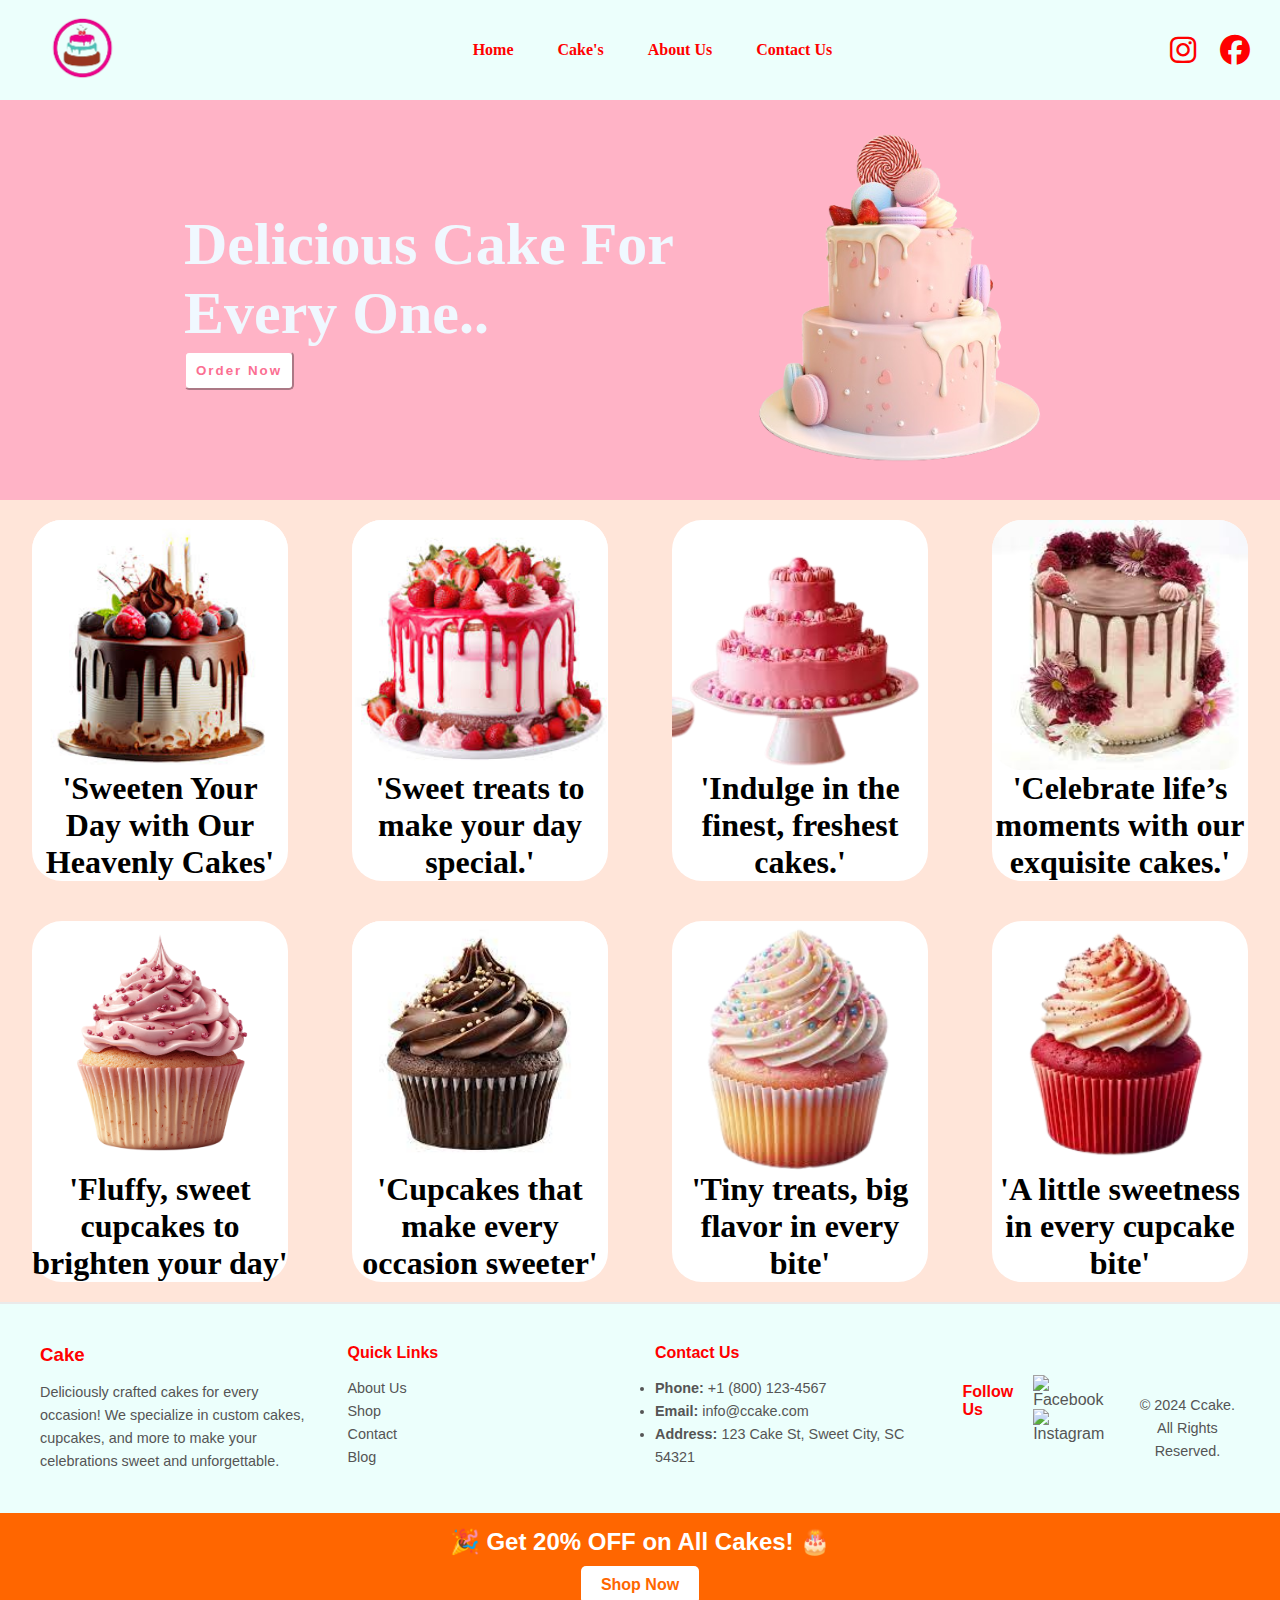
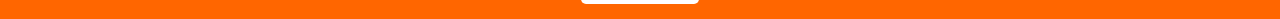
==== index.html @ 4dd2745a "first commit" ====
<!DOCTYPE html>
<html lang="en">
<head>
    <meta charset="UTF-8">
    <meta name="viewport" content="width=device-width, initial-scale=1.0">
    <title>Document</title>
        <!-- Icon Cdn Link  -->
     <link rel="stylesheet" href="https://cdnjs.cloudflare.com/ajax/libs/font-awesome/6.7.2/css/all.min.css">
        <!-- Icon Cdn Link  -->

    <link rel="stylesheet" href="css files/style.css">
    <link rel="stylesheet" href="css files/footer.css">
    <link rel="stylesheet" href="css files/nav.css">
    <link rel="stylesheet" href="css files/nav.css">
     

     
</head>
<body>

        <!-- navbar -->
         <div id="nav"> </div>
         <!-- navbar  -->

         <!-- Section home START  -->
        <div class="home-section">
         <div class="content">
         <h1>Delicious Cake For Every One..</h1>
         <a href="#card-section"><button>Order Now</button></a></div>

        <div class="image">
         <img src="images/first_picture.png" alt="">
        </div>
        </div>  
         <!-- Section Home end  -->
        
         

              <!-- Card Section start  -->
        <div id="card-section"> </div>
             <!-- Card  Section End  -->
            

       

        <!-- Footer Section Start  -->
        <div id="footer"></div>
        <!-- footer Section end  -->
        <!-- Discount Banner -->
     <div class="discount-banner">
     <div class="banner-content">
    <span class="discount-text">🎉 Get 20% OFF on All Cakes! 🎂</span>
     <a href="/shop" class="banner-button">Shop Now</a>
    </div>
     </div>


        
          <!-- Js customized link  -->
        <script src="app.js"></script>
          <!-- Js customized link  -->

</body>
</html>
---- css files/style.css ----
*{
    margin: 0;
    padding: 0;
    box-sizing: border-box;

}
body, html {
    overflow-x: hidden; 
}
.home-section{
    width: 100%;
    height: 400px;
    background-color:#ffb3c6 ;
    display: flex;
    align-items: center;
    justify-content: center;


}
@keyframes fadeIn {
    0% {
        opacity: 0;
        transform: translateY(20px); /* Start from below */
    }
    100% {
        opacity: 1;
        transform: translateY(0); /* End at normal position */
    }
}
.home-section .content{
    width: 40%;
    font-weight: bold;
    font-size: 30px;
    color: aliceblue;
    animation: fadeIn 1s ease-out 0.5s;
 
}
.home-section .content button{
    border-color: #ffb3c6;
    padding: 10px;
    background: white;
    color: #fb6f92;
    letter-spacing: 2px;
    font-weight: 550;
    border-radius: 5px;
    text-decoration: none;
    cursor: pointer;
    animation: fadeIn 1s ease-out 0.5s;

}
.home-section .image img {
      height: 400px;
      width: 100%;
}
@media (max-width: 768px) {
    .home-section .content {
        width: 50%; /* Make content take 50% of the width */
        font-size: 24px; /* Reduce font size */
    }
    .home-section .image img {
        height: 300px; /* Reduce image height */
    }
}
@media (max-width: 500px) {
    .home-section {
        flex-direction: column; /* Stack content and image vertically */
        height: auto; /* Adjust height to fit content */
        padding: 20px; /* Add padding for mobile */
    }
    .home-section .content {
        width: 100%; 
        font-size: 20px; 
        text-align: center; 
    }
    .home-section .image img {
        height: 250px; 
        width: 100%; 
    }
    .home-section .content button {
        width: 100%; 
        margin-top: 10px;
    }
}


                 /* Card Section  */
#card-section{
    width: 100%;
    height: auto;
    background-color: #ffe5d9;
    display: flex;
    flex-wrap: wrap;
    justify-content: space-around;
    animation: fadeIn 1s ease-out 0.5s;


}                 
.cards{
    margin: 20px;
    width: 20%;
    height: auto;
    background-color: white;
    border-radius: 2px solid white;
    border-radius: 30px;
    animation: fadeIn 1s ease-out 0.5s;
    display: flex;
    flex-direction: column;
    align-items: center;
    text-align: center;
    transition: 0.5s ease;

}
.cards:hover {
    transform: scale(1.05); 
    box-shadow: 0 4px 15px rgba(247, 60, 203, 0.2)};
.cards h1{
    margin: 0;
    padding: 10px;
    align-items: center;
    color:#3E1F12;
    font-size: 30px;


}
.cards img{
    width: 100%;
    border-radius: 30px;
    height: 250px;

}
@media (max-width: 1200px) {
    .cards {
        width: 30%;
    }
}

@media (max-width: 768px) {
    .cards {
        width: 45%;
    }
}

@media (max-width: 480px) {
    .cards {
        width: 80%;
    }
}

@media (max-width: 320px) {
    .cards {
        width: 100%;
    }
}
 


/* Basic Styling for Discount Banner */
.discount-banner {
    background-color: #ff6600; /* Bright orange to attract attention */
    color: white;
    padding: 15px 0;
    text-align: center;
    font-family: Arial, sans-serif;
    font-size: 1.2rem;
    position: relative;
}

.banner-content {
    display: flex;
    justify-content: center;
    align-items: center;
    flex-direction: column;
}

.discount-text {
    margin-bottom: 10px;
    font-size: 1.5rem;
    font-weight: bold;
}

.banner-button {
    background-color: white;
    color: #ff6600;
    padding: 10px 20px;
    font-size: 1rem;
    border-radius: 5px;
    text-decoration: none;
    font-weight: bold;
    transition: background-color 0.3s ease;
}

.banner-button:hover {
    background-color: #ff9e4b;
}

/* Responsive Styles */
@media (max-width: 768px) {
    .discount-banner {
        padding: 10px;
    }

    .discount-text {
        font-size: 1.2rem;
    }

    .banner-button {
        font-size: 0.9rem;
        padding: 8px 16px;
    }
}
---- css files/footer.css ----
/* footer section  */
    
.footer {
    background-color: rgb(236,255,252);
    padding: 40px 20px;
    font-family: Arial, sans-serif;
    color: #333;
    border-top: 2px solid #eaeaea;
}

.footer .container-f {
    max-width: 1200px;
    margin: 0 auto;
    display: flex;
    flex-wrap: wrap;
    justify-content: space-between;
    gap: 30px;
}

.footer h3, .footer h4 {
    color:rgb(255,0, 0);
    margin-bottom: 15px;
}

.footer p, .footer ul, .footer li {
    font-size: 0.9rem;
    color: #555;
    line-height: 1.6;
}

.footer a {
    text-decoration: none;
    color: #555;
}

.footer a:hover {
    color: rgb(255,0, 0);
}

.footer-about, .footer-links, .footer-contact, .footer-social {
    flex: 1;
    min-width: 250px;
}

.footer-links ul {
    list-style: none;
    padding: 0;
}

.footer-social {
    display: flex;
    align-items: center;
    gap: 20px;
}

.footer-social .social-icons a img {
    width: 24px;
    height: 24px;
}

.footer-bottom {
    text-align: center;
    font-size: 0.8rem;
    color: #777;
    margin-top: 40px;
}

/* Responsive CSS */
@media (max-width: 768px) {
    .footer .container-f {
        flex-direction: column;
        align-items: center;
    }
    .footer-about, .footer-links, .footer-contact, .footer-social {
        text-align: center;
        margin-bottom: 20px;
    }
    .footer-social {
        gap: 10px;
    }
}
---- css files/nav.css ----
/* *{
    margin: 0;
    padding: 0;
    box-sizing: border-box;
} */
#nav{
    width: 100%;
    height: 100px;
    background-color: rgb(236, 255, 252);
    display: flex;
    justify-content: space-between;
    align-items: center;
    padding: 10px 20px;

}
.logo img{
    width: 100%;
    height: 100px;
}
.nav-items li {
    display: flex;
    float: right;
    padding: 12px;
    list-style: none;
    gap: 20px;
}
.nav-items li a{
    text-decoration: none;
    color: rgb(255, 0, 0);
    font-size: 16px;
    transition: 0.3s;
    border-radius: 5px ;
    font-weight: 550;
    transition: 0.5s ease;
    padding: 10px;
}
.nav-items li a:hover{
        background-color:pink;
        color: white;
}

.links i{
    font-size: 30px;
    padding: 10px;
    color:rgb(255, 0, 0);
    
}
@media (max-width: 768px) {
    #nav {
        flex-wrap: wrap;
        height: auto;
    }

    .nav-items {
        flex-direction: column;
        align-items: center;
        width: 100%;
        gap: 10px;
        padding: 10px 0;
    }

    .nav-items li {
        width: 100%;
        padding: 10px 0;
    }

    .nav-items li a {
        font-size: 18px;
    }

    .links i {
        font-size: 25px;
    }
}

@media (max-width: 480px) {
    #nav {
        flex-wrap: wrap;
        height: auto;
    }

    .nav-items {
        flex-direction: column;
        align-items: center;
        width: 100%;
        gap: 10px;
        padding: 10px 0;
    }
    /* .nav-items {
        display: none; /* Hide navigation links for smaller screens (add toggle later if needed) */
    /* } */ 

    .logo img {
        height: 60px;
        align-items: center;
    }

    .links i {
    
        font-size: 20px;
        align-items: center;
    }
}
---- css files/nav.css ----
/* *{
    margin: 0;
    padding: 0;
    box-sizing: border-box;
} */
#nav{
    width: 100%;
    height: 100px;
    background-color: rgb(236, 255, 252);
    display: flex;
    justify-content: space-between;
    align-items: center;
    padding: 10px 20px;

}
.logo img{
    width: 100%;
    height: 100px;
}
.nav-items li {
    display: flex;
    float: right;
    padding: 12px;
    list-style: none;
    gap: 20px;
}
.nav-items li a{
    text-decoration: none;
    color: rgb(255, 0, 0);
    font-size: 16px;
    transition: 0.3s;
    border-radius: 5px ;
    font-weight: 550;
    transition: 0.5s ease;
    padding: 10px;
}
.nav-items li a:hover{
        background-color:pink;
        color: white;
}

.links i{
    font-size: 30px;
    padding: 10px;
    color:rgb(255, 0, 0);
    
}
@media (max-width: 768px) {
    #nav {
        flex-wrap: wrap;
        height: auto;
    }

    .nav-items {
        flex-direction: column;
        align-items: center;
        width: 100%;
        gap: 10px;
        padding: 10px 0;
    }

    .nav-items li {
        width: 100%;
        padding: 10px 0;
    }

    .nav-items li a {
        font-size: 18px;
    }

    .links i {
        font-size: 25px;
    }
}

@media (max-width: 480px) {
    #nav {
        flex-wrap: wrap;
        height: auto;
    }

    .nav-items {
        flex-direction: column;
        align-items: center;
        width: 100%;
        gap: 10px;
        padding: 10px 0;
    }
    /* .nav-items {
        display: none; /* Hide navigation links for smaller screens (add toggle later if needed) */
    /* } */ 

    .logo img {
        height: 60px;
        align-items: center;
    }

    .links i {
    
        font-size: 20px;
        align-items: center;
    }
}
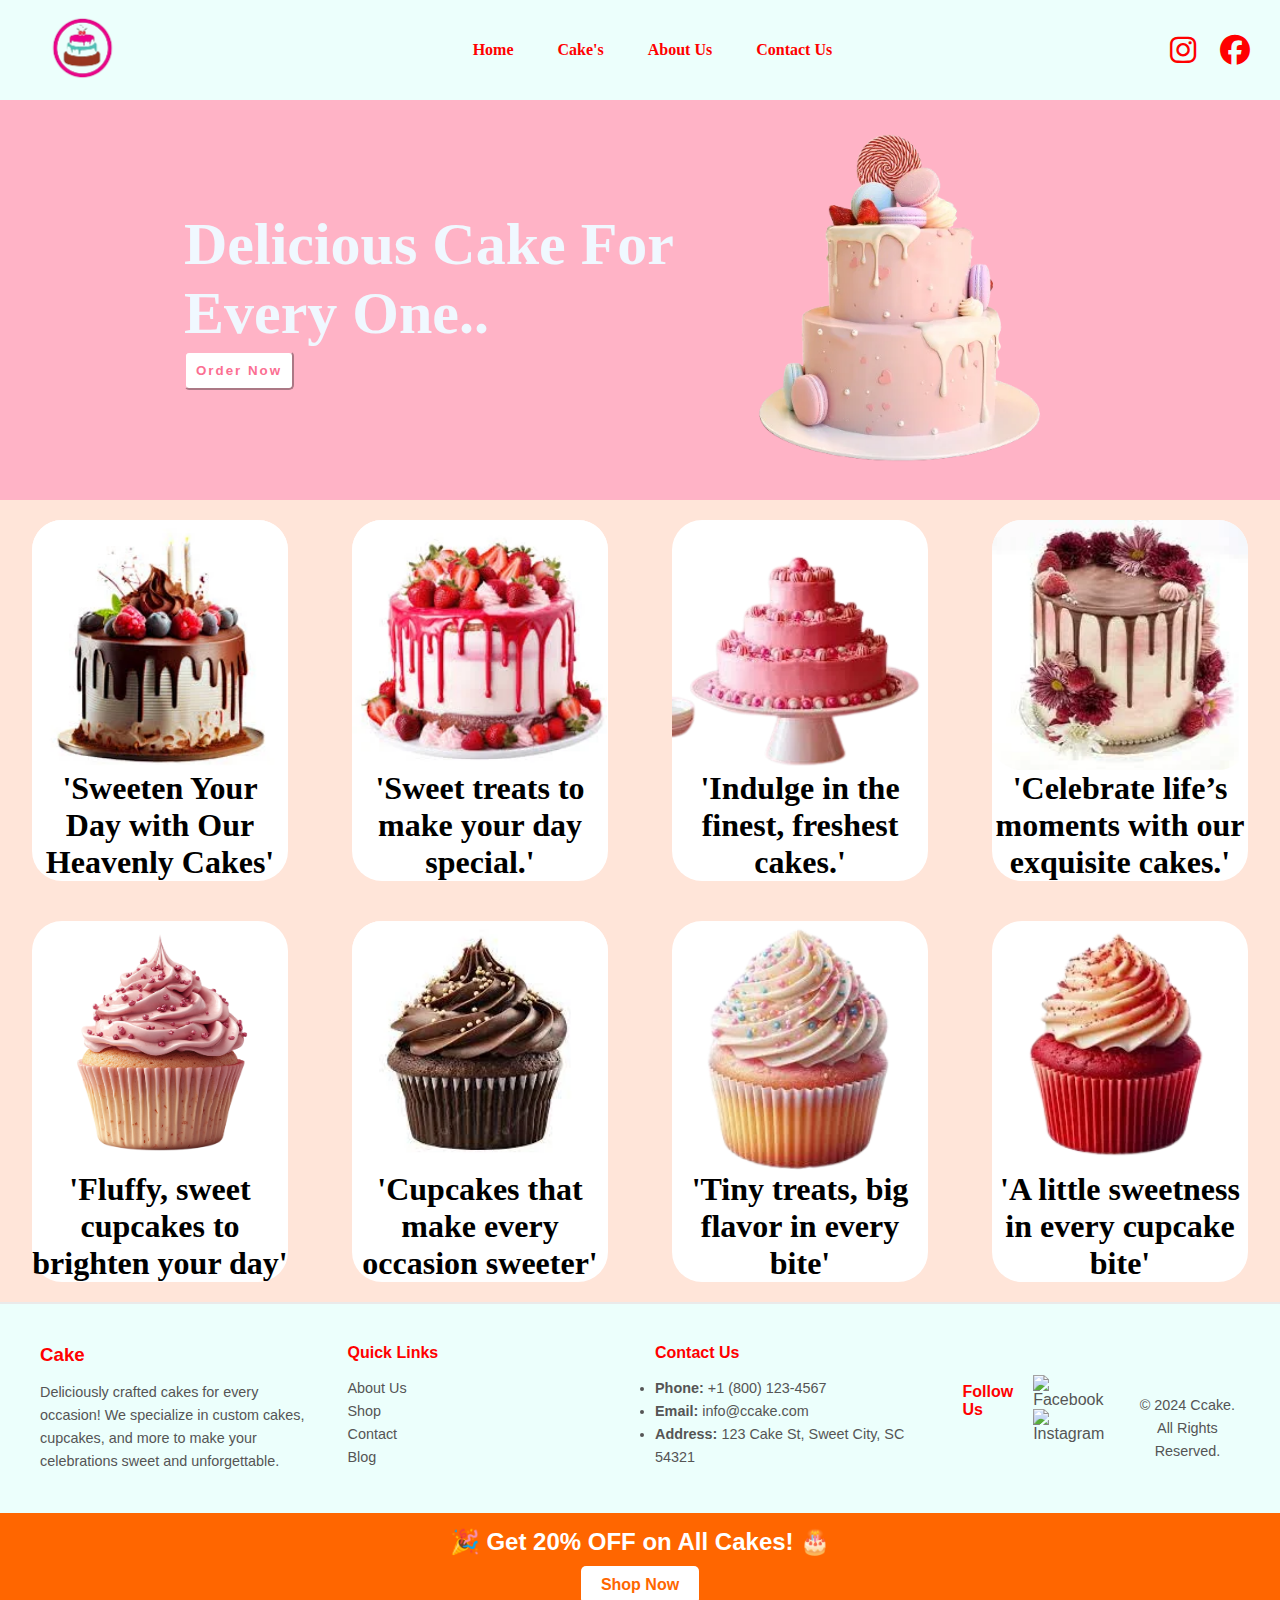
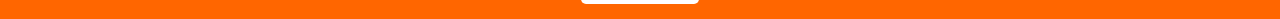
==== commit 7df949d3: "first-commit" ====
--- a/index.html
+++ b/index.html
@@ -29,7 +29,7 @@
          <a href="#card-section"><button>Order Now</button></a></div>
 
         <div class="image">
-         <img src="images/first_picture.png" alt="">
+         <img src="images/first_picture.webp" alt="">
         </div>
         </div>  
          <!-- Section Home end  -->
